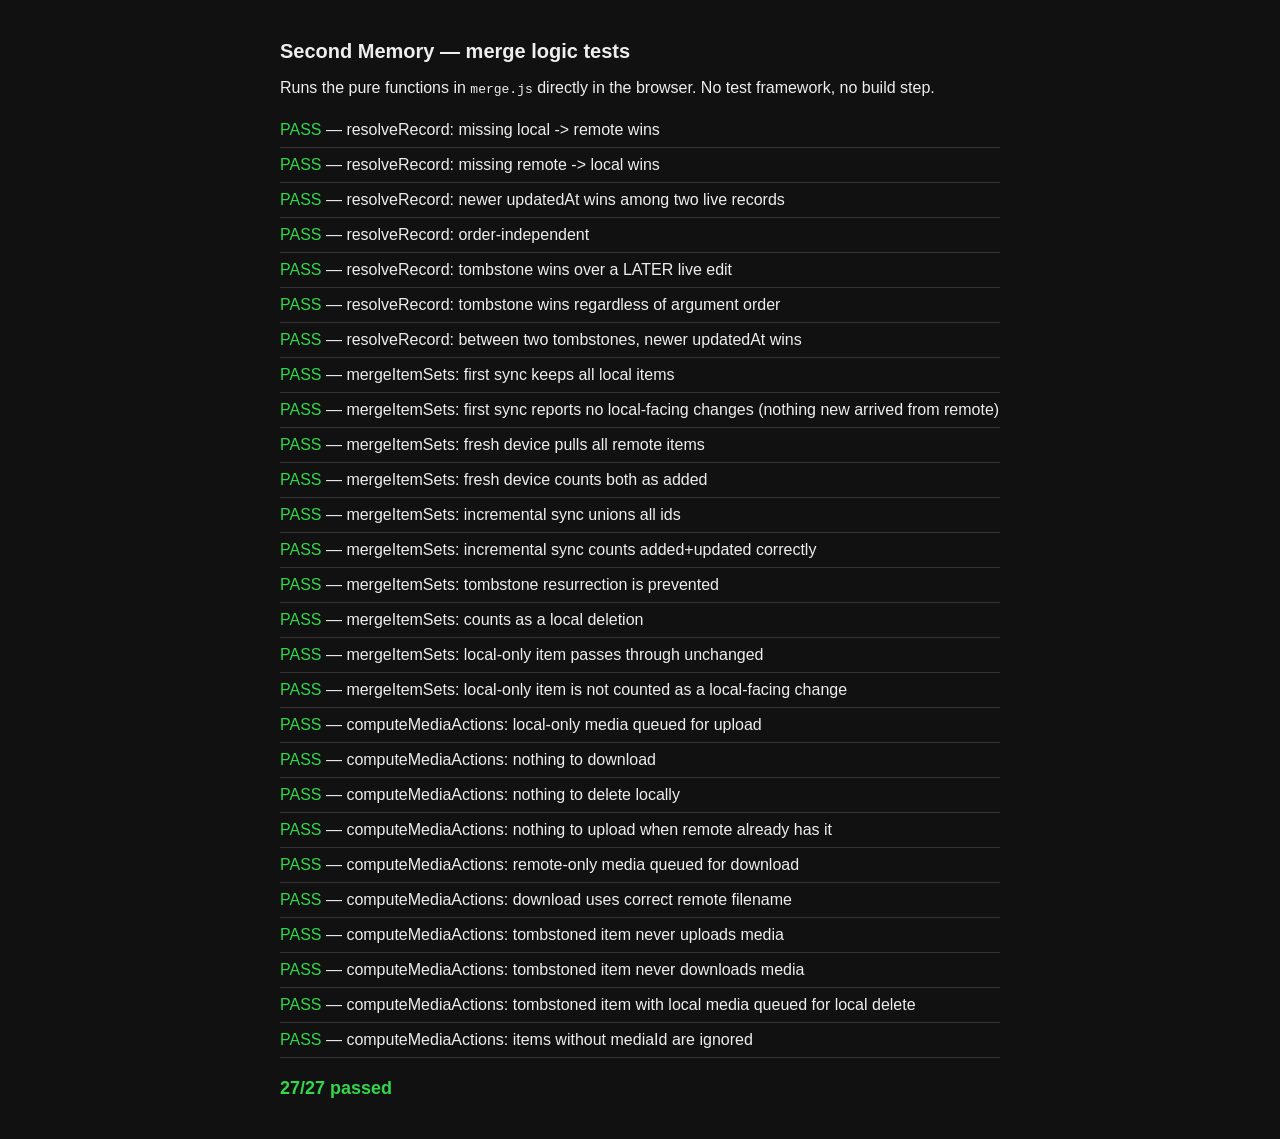
==== tests.html @ 0e754139 "Initial commit" ====
<!DOCTYPE html>
<html lang="en">
<head>
<meta charset="UTF-8">
<title>Second Memory — merge logic tests</title>
<style>
  body { font-family: -apple-system, sans-serif; max-width: 720px; margin: 40px auto; padding: 0 16px; background: #111; color: #eee; }
  h1 { font-size: 20px; }
  .pass { color: #32d74b; }
  .fail { color: #ff453a; }
  .case { padding: 8px 0; border-bottom: 1px solid #333; }
  .summary { font-size: 18px; font-weight: bold; margin-top: 20px; }
  pre { background: #1c1c1e; padding: 10px; border-radius: 6px; overflow-x: auto; font-size: 12px; }
</style>
</head>
<body>
<h1>Second Memory — merge logic tests</h1>
<p>Runs the pure functions in <code>merge.js</code> directly in the browser. No test framework, no build step.</p>
<div id="results"></div>
<div id="summary" class="summary"></div>

<script type="module">
import { resolveRecord, mergeItemSets, computeMediaActions } from "./merge.js";

const results = document.getElementById("results");
let pass = 0, fail = 0;

function assertEqual(actual, expected, label) {
  const ok = JSON.stringify(actual) === JSON.stringify(expected);
  const div = document.createElement("div");
  div.className = "case";
  if (ok) {
    pass++;
    div.innerHTML = `<span class="pass">PASS</span> — ${label}`;
  } else {
    fail++;
    div.innerHTML = `<span class="fail">FAIL</span> — ${label}<br>
      <pre>expected: ${JSON.stringify(expected, null, 2)}\nactual:   ${JSON.stringify(actual, null, 2)}</pre>`;
  }
  results.appendChild(div);
}

function item(overrides) {
  return {
    id: "a", type: "text", title: "t", comment: "", tags: [],
    url: null, text: "x", mediaId: null, filename: null, mimeType: null,
    createdAt: "2026-01-01T00:00:00.000Z", updatedAt: "2026-01-01T00:00:00.000Z", deletedAt: null,
    ...overrides,
  };
}

// --- resolveRecord ---

assertEqual(resolveRecord(undefined, item()), item(), "resolveRecord: missing local -> remote wins");
assertEqual(resolveRecord(item(), undefined), item(), "resolveRecord: missing remote -> local wins");

{
  const older = item({ updatedAt: "2026-01-01T00:00:00.000Z" });
  const newer = item({ updatedAt: "2026-02-01T00:00:00.000Z", title: "newer" });
  assertEqual(resolveRecord(older, newer), newer, "resolveRecord: newer updatedAt wins among two live records");
  assertEqual(resolveRecord(newer, older), newer, "resolveRecord: order-independent");
}

{
  // Tombstone wins even though it's OLDER than the live edit — this is
  // the deliberate product decision: deletes are terminal.
  const tombstone = item({ updatedAt: "2026-01-01T00:00:00.000Z", deletedAt: "2026-01-01T00:00:00.000Z" });
  const laterEdit = item({ updatedAt: "2026-06-01T00:00:00.000Z", title: "edited after delete" });
  assertEqual(resolveRecord(tombstone, laterEdit), tombstone, "resolveRecord: tombstone wins over a LATER live edit");
  assertEqual(resolveRecord(laterEdit, tombstone), tombstone, "resolveRecord: tombstone wins regardless of argument order");
}

{
  const t1 = item({ updatedAt: "2026-01-01T00:00:00.000Z", deletedAt: "2026-01-01T00:00:00.000Z" });
  const t2 = item({ updatedAt: "2026-02-01T00:00:00.000Z", deletedAt: "2026-02-01T00:00:00.000Z" });
  assertEqual(resolveRecord(t1, t2), t2, "resolveRecord: between two tombstones, newer updatedAt wins");
}

// --- mergeItemSets ---

{
  // First-ever sync: no remote file yet (empty remote array).
  const local = [item({ id: "a" }), item({ id: "b" })];
  const { merged, stats } = mergeItemSets(local, []);
  assertEqual(merged.length, 2, "mergeItemSets: first sync keeps all local items");
  assertEqual(stats, { added: 0, updated: 0, deleted: 0 }, "mergeItemSets: first sync reports no local-facing changes (nothing new arrived from remote)");
}

{
  // Fresh device: empty local DB, remote has everything. This is the restore path.
  const remote = [item({ id: "a" }), item({ id: "b" })];
  const { merged, stats } = mergeItemSets([], remote);
  assertEqual(merged.length, 2, "mergeItemSets: fresh device pulls all remote items");
  assertEqual(stats, { added: 2, updated: 0, deleted: 0 }, "mergeItemSets: fresh device counts both as added");
}

{
  // Ordinary incremental sync: one unchanged, one updated remotely, one new remotely.
  const local = [
    item({ id: "a", title: "same" }),
    item({ id: "b", title: "old", updatedAt: "2026-01-01T00:00:00.000Z" }),
  ];
  const remote = [
    item({ id: "a", title: "same" }),
    item({ id: "b", title: "new", updatedAt: "2026-02-01T00:00:00.000Z" }),
    item({ id: "c", title: "brand new" }),
  ];
  const { merged, stats } = mergeItemSets(local, remote);
  assertEqual(merged.length, 3, "mergeItemSets: incremental sync unions all ids");
  assertEqual(stats, { added: 1, updated: 1, deleted: 0 }, "mergeItemSets: incremental sync counts added+updated correctly");
}

{
  // Delete on device A, later edit on device B: tombstone wins, counted as deleted.
  const local = [item({ id: "a", title: "edited on B", updatedAt: "2026-06-01T00:00:00.000Z" })];
  const remote = [item({ id: "a", deletedAt: "2026-01-01T00:00:00.000Z", updatedAt: "2026-01-01T00:00:00.000Z" })];
  const { merged, stats } = mergeItemSets(local, remote);
  assertEqual(merged[0].deletedAt, "2026-01-01T00:00:00.000Z", "mergeItemSets: tombstone resurrection is prevented");
  assertEqual(stats, { added: 0, updated: 0, deleted: 1 }, "mergeItemSets: counts as a local deletion");
}

{
  // Local-only item (not yet uploaded) must survive the merge untouched.
  const local = [item({ id: "a" })];
  const { merged, stats } = mergeItemSets(local, []);
  assertEqual(merged, local, "mergeItemSets: local-only item passes through unchanged");
  assertEqual(stats, { added: 0, updated: 0, deleted: 0 }, "mergeItemSets: local-only item is not counted as a local-facing change");
}

// --- computeMediaActions ---

{
  const items = [item({ id: "a", mediaId: "m1", filename: "photo.jpg", type: "image" })];
  const { toUpload, toDownload, toDeleteLocal } = computeMediaActions(items, new Set(["m1"]), new Set());
  assertEqual(toUpload.map((i) => i.id), ["a"], "computeMediaActions: local-only media queued for upload");
  assertEqual(toDownload, [], "computeMediaActions: nothing to download");
  assertEqual(toDeleteLocal, [], "computeMediaActions: nothing to delete locally");
}

{
  const items = [item({ id: "a", mediaId: "m1", filename: "photo.jpg", type: "image" })];
  const { toUpload, toDownload } = computeMediaActions(items, new Set(), new Set(["a__photo.jpg"]));
  assertEqual(toUpload, [], "computeMediaActions: nothing to upload when remote already has it");
  assertEqual(toDownload.length, 1, "computeMediaActions: remote-only media queued for download");
  assertEqual(toDownload[0].remoteName, "a__photo.jpg", "computeMediaActions: download uses correct remote filename");
}

{
  const items = [item({ id: "a", mediaId: "m1", filename: "photo.jpg", type: "image", deletedAt: "2026-01-01T00:00:00.000Z" })];
  const { toUpload, toDownload, toDeleteLocal } = computeMediaActions(items, new Set(["m1"]), new Set(["a__photo.jpg"]));
  assertEqual(toUpload, [], "computeMediaActions: tombstoned item never uploads media");
  assertEqual(toDownload, [], "computeMediaActions: tombstoned item never downloads media");
  assertEqual(toDeleteLocal.map((i) => i.id), ["a"], "computeMediaActions: tombstoned item with local media queued for local delete");
}

{
  const items = [item({ id: "a", mediaId: null, type: "link" })];
  const { toUpload, toDownload, toDeleteLocal } = computeMediaActions(items, new Set(), new Set());
  assertEqual([toUpload, toDownload, toDeleteLocal], [[], [], []], "computeMediaActions: items without mediaId are ignored");
}

// --- summary ---

const summary = document.getElementById("summary");
summary.innerHTML = fail === 0
  ? `<span class="pass">${pass}/${pass + fail} passed</span>`
  : `<span class="fail">${fail}/${pass + fail} FAILED</span> (${pass} passed)`;
</script>
</body>
</html>
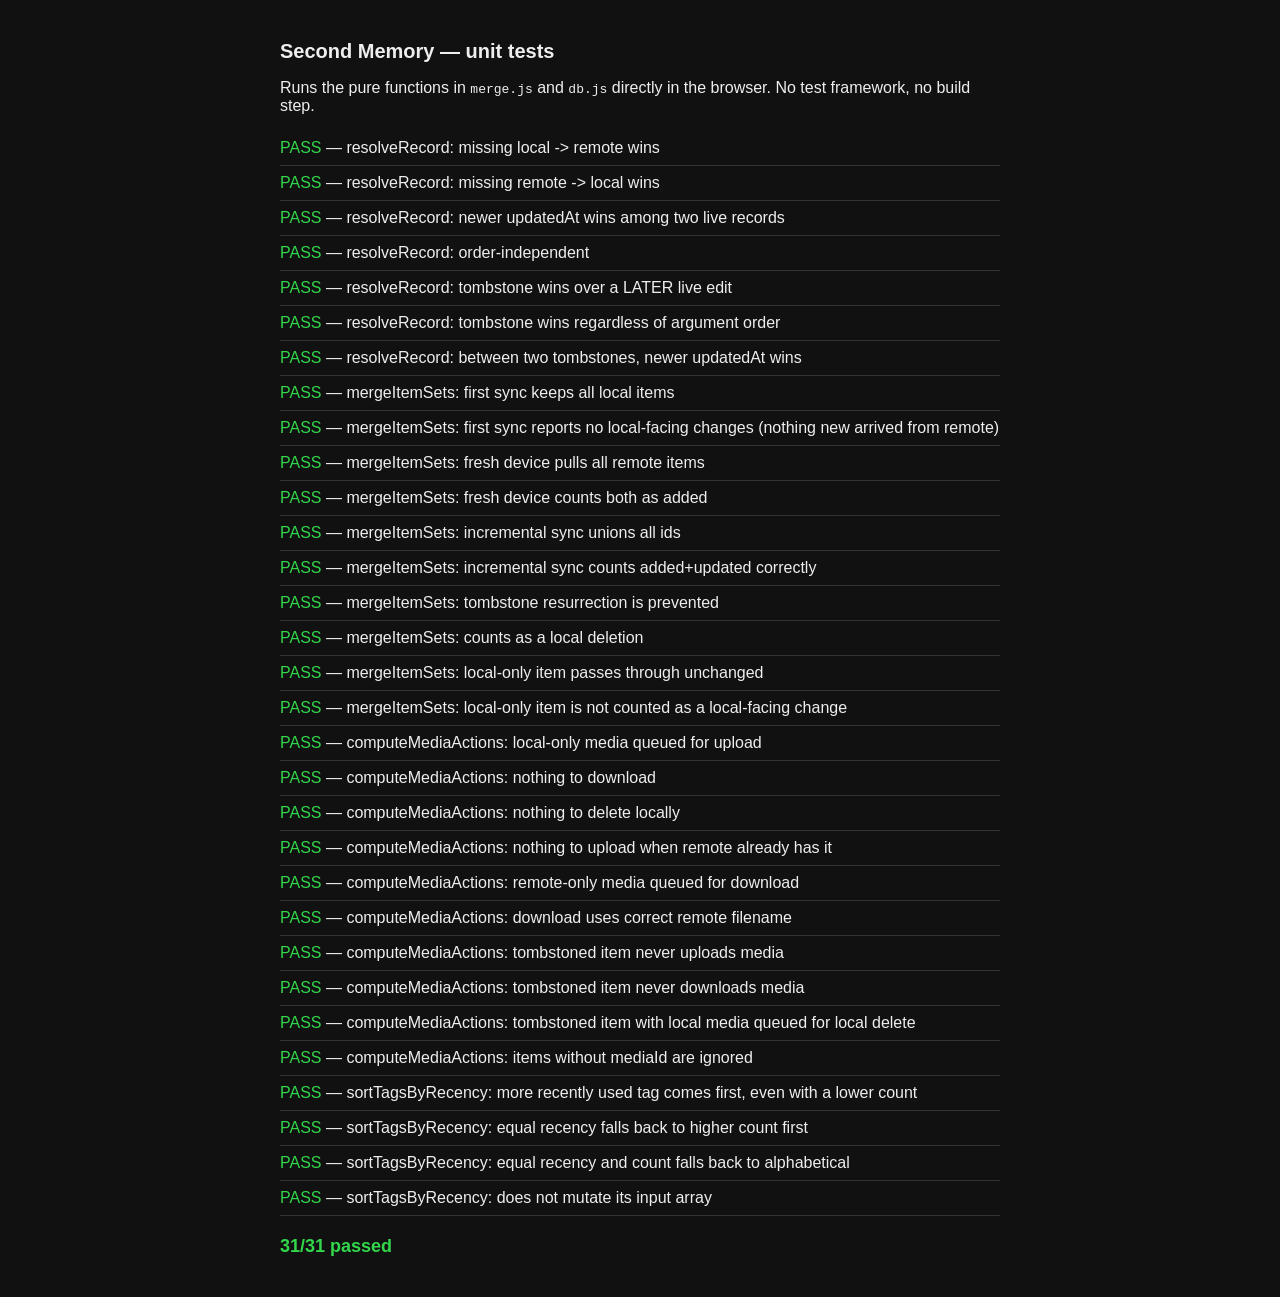
==== commit c0de4604: "Build 1: undo-on-delete, recency-sorted tags, auto-grow comment, print - ui.js: extend toast() with " ====
--- a/tests.html
+++ b/tests.html
@@ -14,13 +14,14 @@
 </style>
 </head>
 <body>
-<h1>Second Memory — merge logic tests</h1>
-<p>Runs the pure functions in <code>merge.js</code> directly in the browser. No test framework, no build step.</p>
+<h1>Second Memory — unit tests</h1>
+<p>Runs the pure functions in <code>merge.js</code> and <code>db.js</code> directly in the browser. No test framework, no build step.</p>
 <div id="results"></div>
 <div id="summary" class="summary"></div>
 
 <script type="module">
 import { resolveRecord, mergeItemSets, computeMediaActions } from "./merge.js";
+import { db } from "./db.js";
 
 const results = document.getElementById("results");
 let pass = 0, fail = 0;
@@ -159,6 +160,45 @@
   assertEqual([toUpload, toDownload, toDeleteLocal], [[], [], []], "computeMediaActions: items without mediaId are ignored");
 }
 
+// --- db.sortTagsByRecency (tag suggestion ordering) ---
+
+{
+  const stats = [
+    { tag: "old", count: 5, lastUsed: "2026-01-01T00:00:00.000Z" },
+    { tag: "new", count: 1, lastUsed: "2026-06-01T00:00:00.000Z" },
+  ];
+  const sorted = db.sortTagsByRecency(stats).map((s) => s.tag);
+  assertEqual(sorted, ["new", "old"], "sortTagsByRecency: more recently used tag comes first, even with a lower count");
+}
+
+{
+  const stats = [
+    { tag: "rare", count: 1, lastUsed: "2026-03-01T00:00:00.000Z" },
+    { tag: "frequent", count: 9, lastUsed: "2026-03-01T00:00:00.000Z" },
+  ];
+  const sorted = db.sortTagsByRecency(stats).map((s) => s.tag);
+  assertEqual(sorted, ["frequent", "rare"], "sortTagsByRecency: equal recency falls back to higher count first");
+}
+
+{
+  const stats = [
+    { tag: "zebra", count: 2, lastUsed: "2026-03-01T00:00:00.000Z" },
+    { tag: "apple", count: 2, lastUsed: "2026-03-01T00:00:00.000Z" },
+  ];
+  const sorted = db.sortTagsByRecency(stats).map((s) => s.tag);
+  assertEqual(sorted, ["apple", "zebra"], "sortTagsByRecency: equal recency and count falls back to alphabetical");
+}
+
+{
+  const original = [
+    { tag: "b", count: 1, lastUsed: "2026-01-01T00:00:00.000Z" },
+    { tag: "a", count: 1, lastUsed: "2026-02-01T00:00:00.000Z" },
+  ];
+  const originalCopy = JSON.parse(JSON.stringify(original));
+  db.sortTagsByRecency(original);
+  assertEqual(original, originalCopy, "sortTagsByRecency: does not mutate its input array");
+}
+
 // --- summary ---
 
 const summary = document.getElementById("summary");
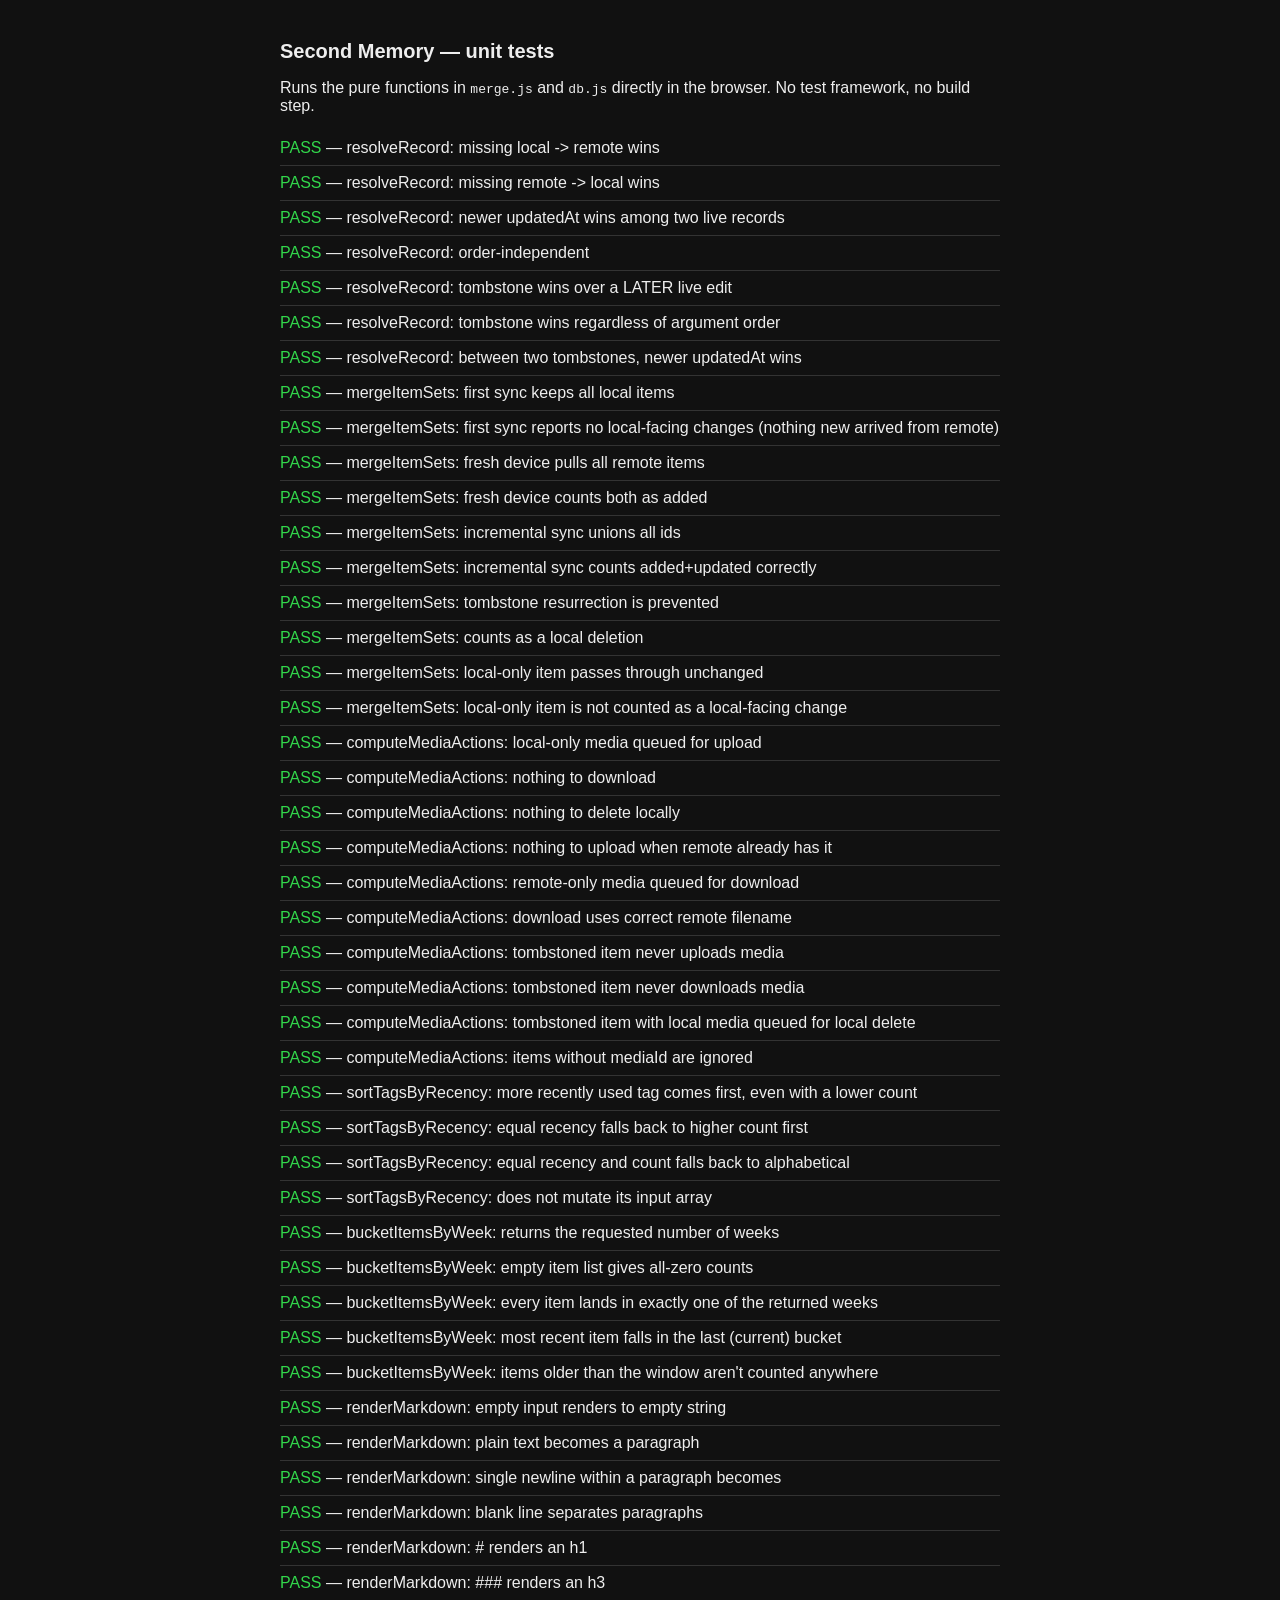
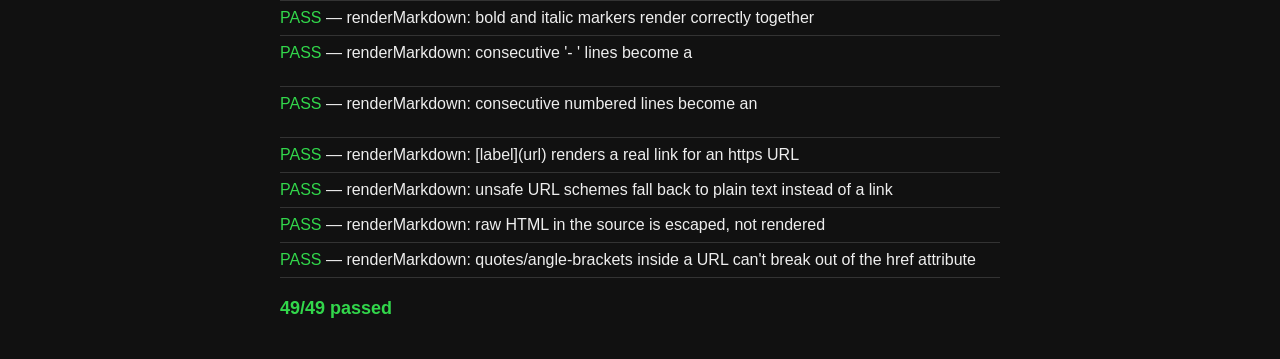
==== commit c0920d0c: "Build 3: Markdown rendering in Detail, reporting/statistics view - markdown.js: small hand-written M" ====
--- a/tests.html
+++ b/tests.html
@@ -22,6 +22,7 @@
 <script type="module">
 import { resolveRecord, mergeItemSets, computeMediaActions } from "./merge.js";
 import { db } from "./db.js";
+import { renderMarkdown } from "./markdown.js";
 
 const results = document.getElementById("results");
 let pass = 0, fail = 0;
@@ -199,6 +200,89 @@
   assertEqual(original, originalCopy, "sortTagsByRecency: does not mutate its input array");
 }
 
+// --- db.bucketItemsByWeek (reporting chart) ---
+
+{
+  const now = new Date("2026-07-15T12:00:00.000Z"); // a Wednesday
+  const buckets = db.bucketItemsByWeek([], 4, now);
+  assertEqual(buckets.length, 4, "bucketItemsByWeek: returns the requested number of weeks");
+  assertEqual(buckets.every((b) => b.count === 0), true, "bucketItemsByWeek: empty item list gives all-zero counts");
+}
+
+{
+  const now = new Date("2026-07-15T12:00:00.000Z");
+  const items = [
+    { createdAt: "2026-07-14T09:00:00.000Z" }, // this week (Mon before Wed "now")
+    { createdAt: "2026-07-01T09:00:00.000Z" }, // ~2 weeks ago
+    { createdAt: "2026-07-01T18:00:00.000Z" }, // same week as above
+  ];
+  const buckets = db.bucketItemsByWeek(items, 4, now);
+  const total = buckets.reduce((sum, b) => sum + b.count, 0);
+  assertEqual(total, 3, "bucketItemsByWeek: every item lands in exactly one of the returned weeks");
+  assertEqual(buckets[buckets.length - 1].count, 1, "bucketItemsByWeek: most recent item falls in the last (current) bucket");
+}
+
+{
+  const now = new Date("2026-07-15T12:00:00.000Z");
+  const items = [{ createdAt: "2020-01-01T00:00:00.000Z" }]; // long before the 4-week window
+  const buckets = db.bucketItemsByWeek(items, 4, now);
+  const total = buckets.reduce((sum, b) => sum + b.count, 0);
+  assertEqual(total, 0, "bucketItemsByWeek: items older than the window aren't counted anywhere");
+}
+
+// --- markdown.renderMarkdown (Detail view rendering for text items) ---
+
+{
+  assertEqual(renderMarkdown(""), "", "renderMarkdown: empty input renders to empty string");
+}
+
+{
+  assertEqual(renderMarkdown("hello world"), "<p>hello world</p>", "renderMarkdown: plain text becomes a paragraph");
+}
+
+{
+  assertEqual(renderMarkdown("line one\nline two"), "<p>line one<br>line two</p>", "renderMarkdown: single newline within a paragraph becomes <br>");
+}
+
+{
+  assertEqual(renderMarkdown("first\n\nsecond"), "<p>first</p><p>second</p>", "renderMarkdown: blank line separates paragraphs");
+}
+
+{
+  assertEqual(renderMarkdown("# Title"), "<h1>Title</h1>", "renderMarkdown: # renders an h1");
+  assertEqual(renderMarkdown("### Sub"), "<h3>Sub</h3>", "renderMarkdown: ### renders an h3");
+}
+
+{
+  assertEqual(renderMarkdown("**bold** and *italic*"), "<p><strong>bold</strong> and <em>italic</em></p>", "renderMarkdown: bold and italic markers render correctly together");
+}
+
+{
+  assertEqual(renderMarkdown("- one\n- two"), "<ul><li>one</li><li>two</li></ul>", "renderMarkdown: consecutive '- ' lines become a <ul>");
+  assertEqual(renderMarkdown("1. one\n2. two"), "<ol><li>one</li><li>two</li></ol>", "renderMarkdown: consecutive numbered lines become an <ol>");
+}
+
+{
+  assertEqual(renderMarkdown("[Anthropic](https://anthropic.com)"), '<p><a href="https://anthropic.com" target="_blank" rel="noopener">Anthropic</a></p>', "renderMarkdown: [label](url) renders a real link for an https URL");
+}
+
+{
+  // Note: a URL with its own unbalanced parens (e.g. containing a "(")
+  // isn't something this deliberately minimal parser handles — its
+  // [^)]+ capture stops at the first ")", same as most small Markdown
+  // implementations. Kept out of the URL here on purpose; this test is
+  // only about the scheme-safety fallback, not paren-balancing.
+  assertEqual(renderMarkdown("[click me](javascript:alert)"), "<p>click me</p>", "renderMarkdown: unsafe URL schemes fall back to plain text instead of a link");
+}
+
+{
+  assertEqual(renderMarkdown("<scr" + "ipt>hi<\/scr" + "ipt>"), "<p>&lt;script&gt;hi&lt;/script&gt;</p>", "renderMarkdown: raw HTML in the source is escaped, not rendered");
+}
+
+{
+  assertEqual(renderMarkdown('[x](http://a.com"><img src=1 onerror=y>)'), '<p><a href="http://a.com&quot;&gt;&lt;img src=1 onerror=y&gt;" target="_blank" rel="noopener">x</a></p>', "renderMarkdown: quotes/angle-brackets inside a URL can't break out of the href attribute");
+}
+
 // --- summary ---
 
 const summary = document.getElementById("summary");
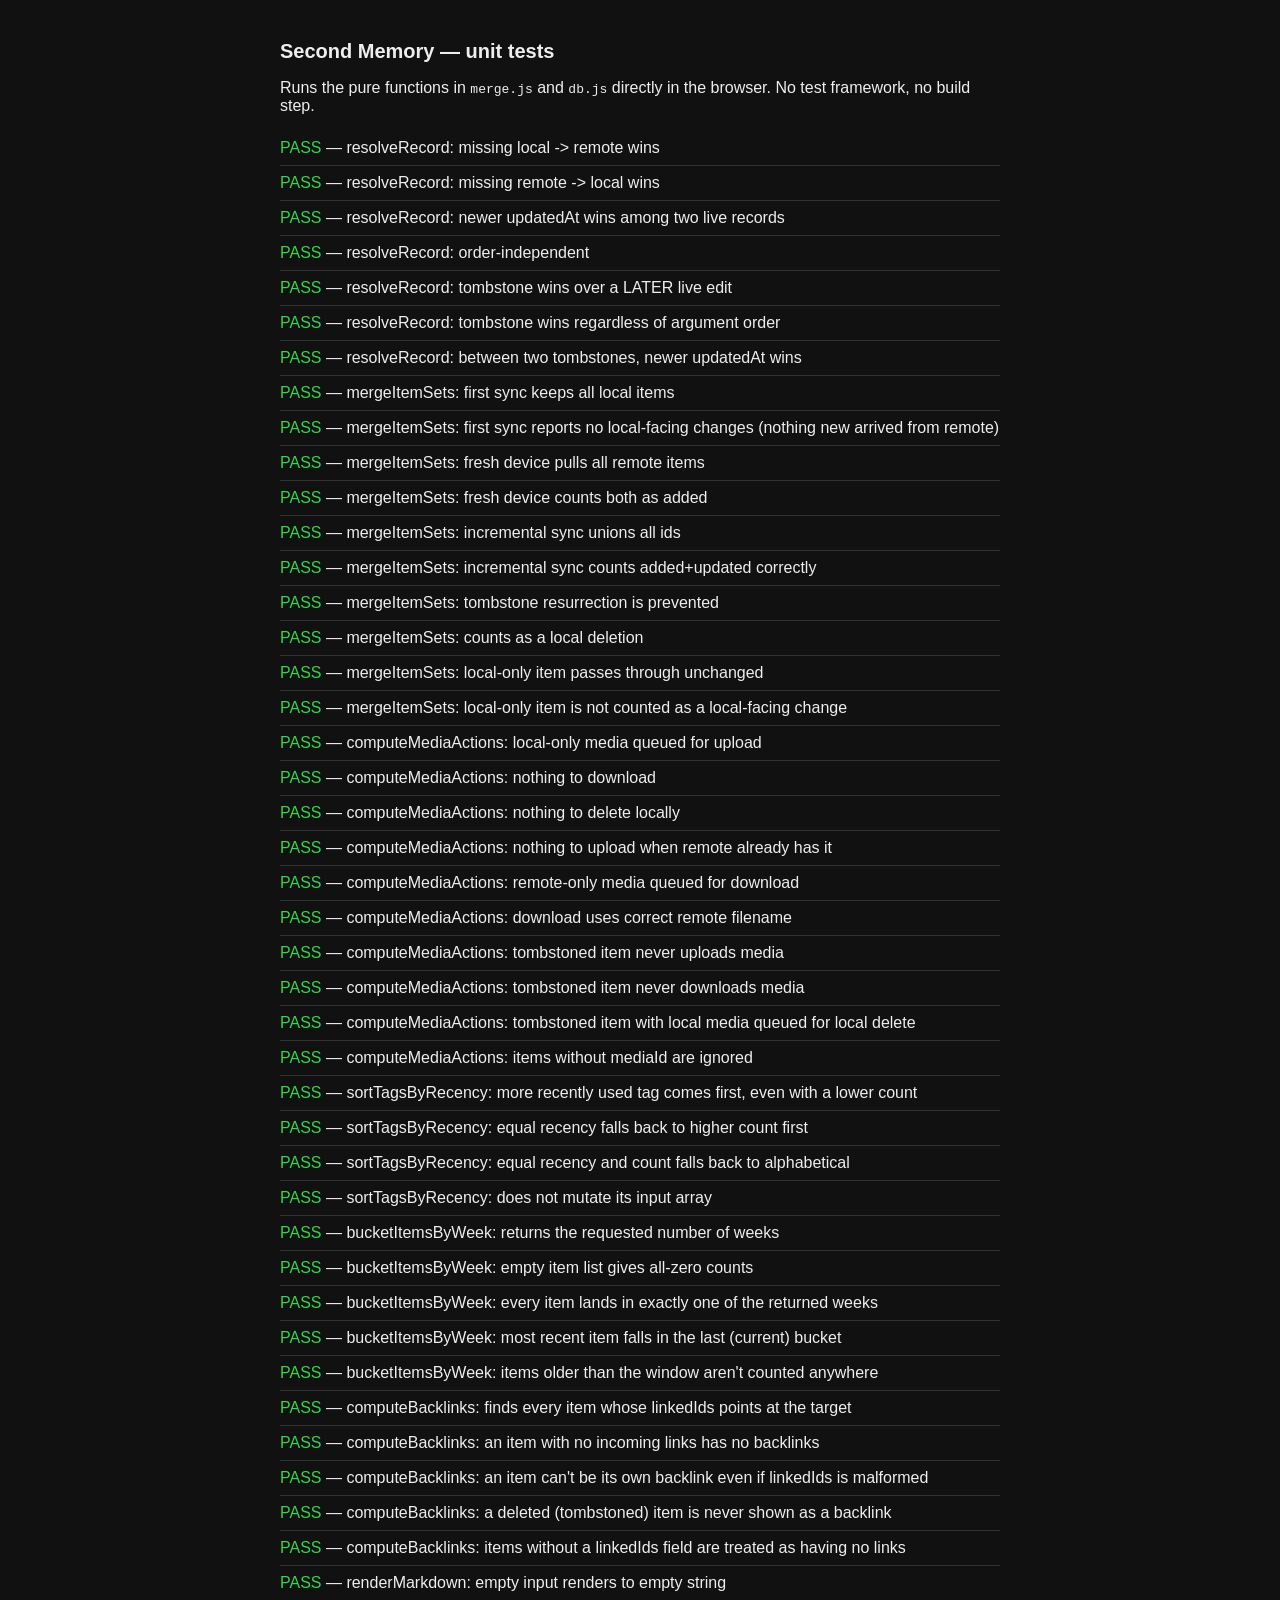
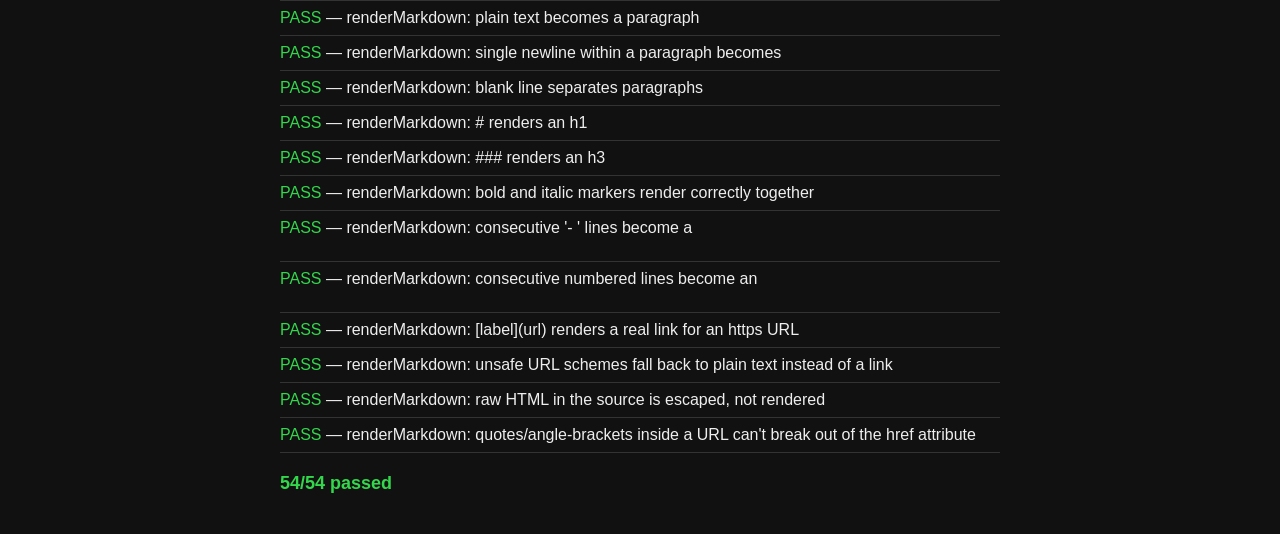
==== commit 928c5a33: "Add entry-to-entry linking Items can now link to each other from the Detail view: a "Gekoppelde item" ====
--- a/tests.html
+++ b/tests.html
@@ -230,6 +230,38 @@
   assertEqual(total, 0, "bucketItemsByWeek: items older than the window aren't counted anywhere");
 }
 
+// --- db.computeBacklinks (Detail view "Linked from" section) ---
+
+{
+  const items = [
+    item({ id: "a", linkedIds: ["b"] }),
+    item({ id: "b", linkedIds: [] }),
+    item({ id: "c", linkedIds: ["b"] }),
+  ];
+  const backlinks = db.computeBacklinks(items, "b").map((i) => i.id);
+  assertEqual(backlinks, ["a", "c"], "computeBacklinks: finds every item whose linkedIds points at the target");
+}
+
+{
+  const items = [item({ id: "a", linkedIds: [] })];
+  assertEqual(db.computeBacklinks(items, "a"), [], "computeBacklinks: an item with no incoming links has no backlinks");
+}
+
+{
+  const items = [item({ id: "a", linkedIds: ["a"] })];
+  assertEqual(db.computeBacklinks(items, "a"), [], "computeBacklinks: an item can't be its own backlink even if linkedIds is malformed");
+}
+
+{
+  const items = [item({ id: "a", linkedIds: ["b"], deletedAt: "2026-01-02T00:00:00.000Z" })];
+  assertEqual(db.computeBacklinks(items, "b"), [], "computeBacklinks: a deleted (tombstoned) item is never shown as a backlink");
+}
+
+{
+  const items = [item({ id: "a" })]; // no linkedIds field at all — pre-linking-feature record
+  assertEqual(db.computeBacklinks(items, "b"), [], "computeBacklinks: items without a linkedIds field are treated as having no links");
+}
+
 // --- markdown.renderMarkdown (Detail view rendering for text items) ---
 
 {
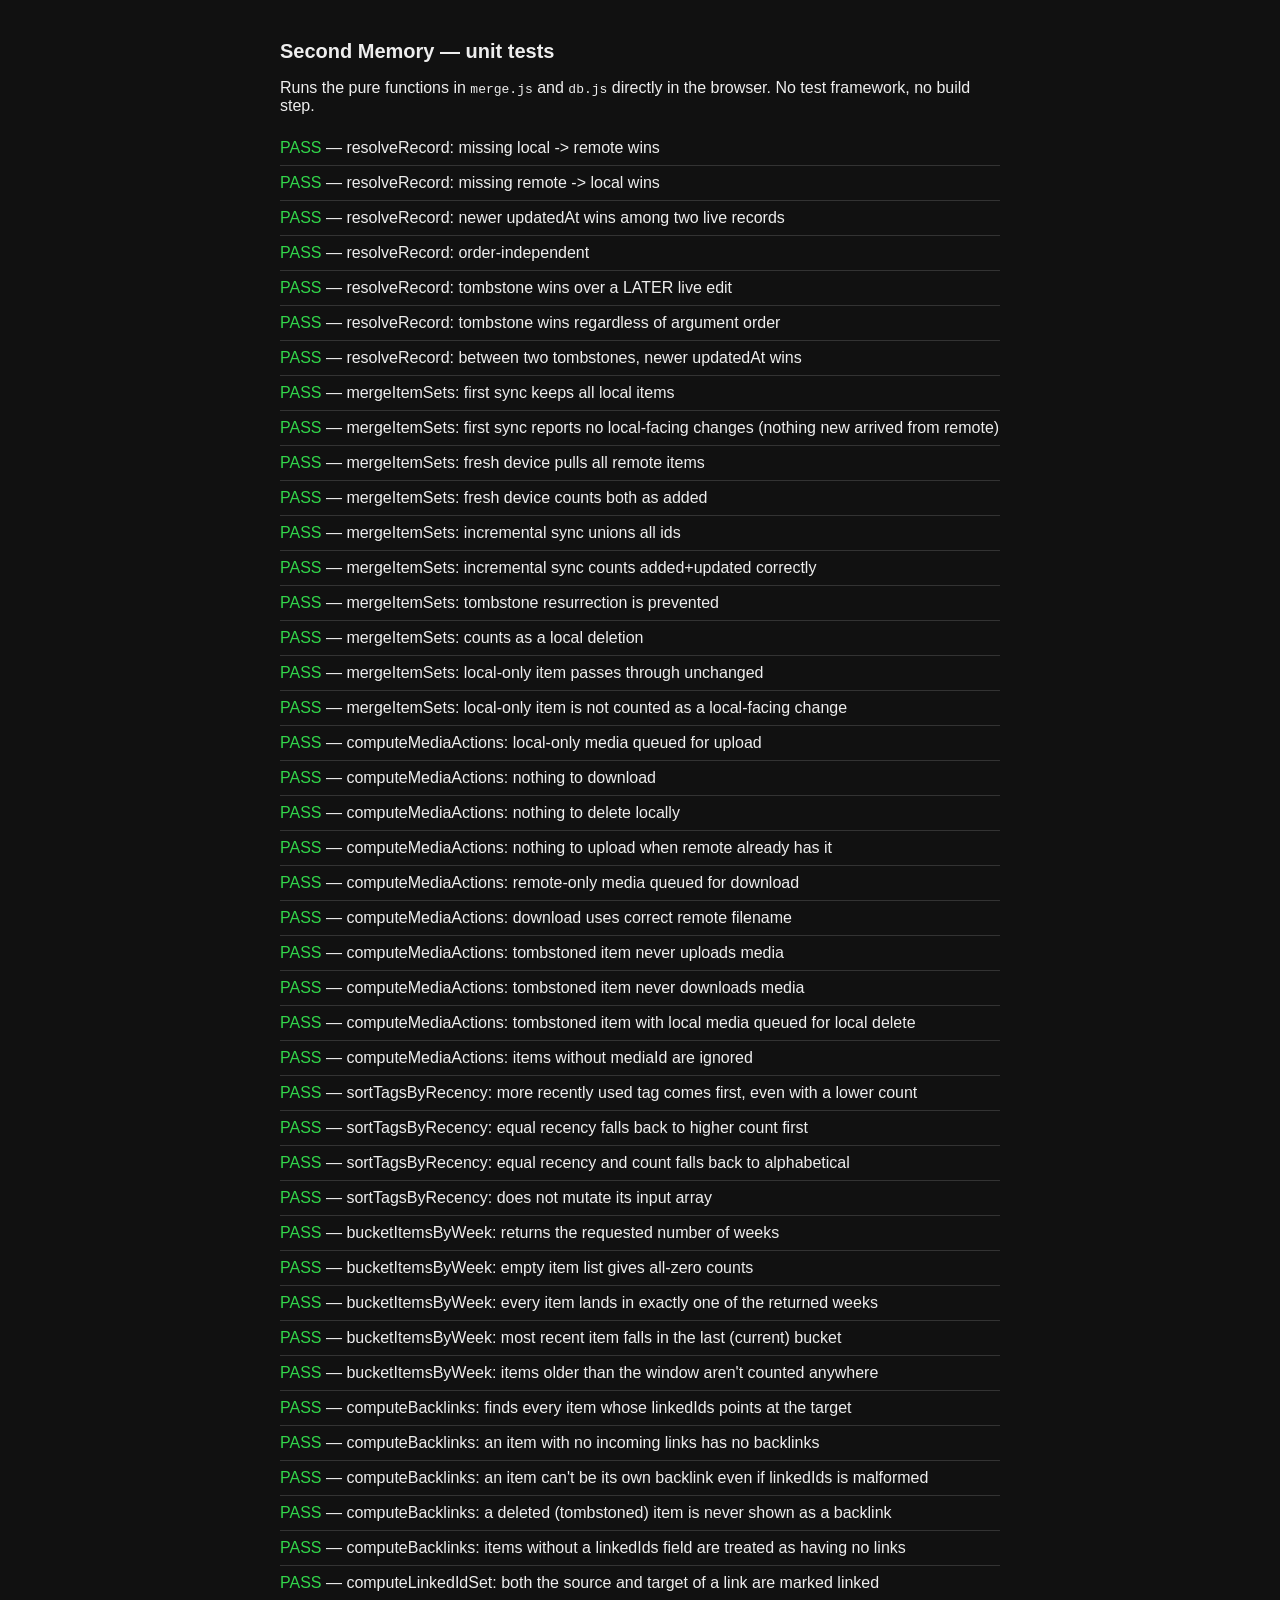
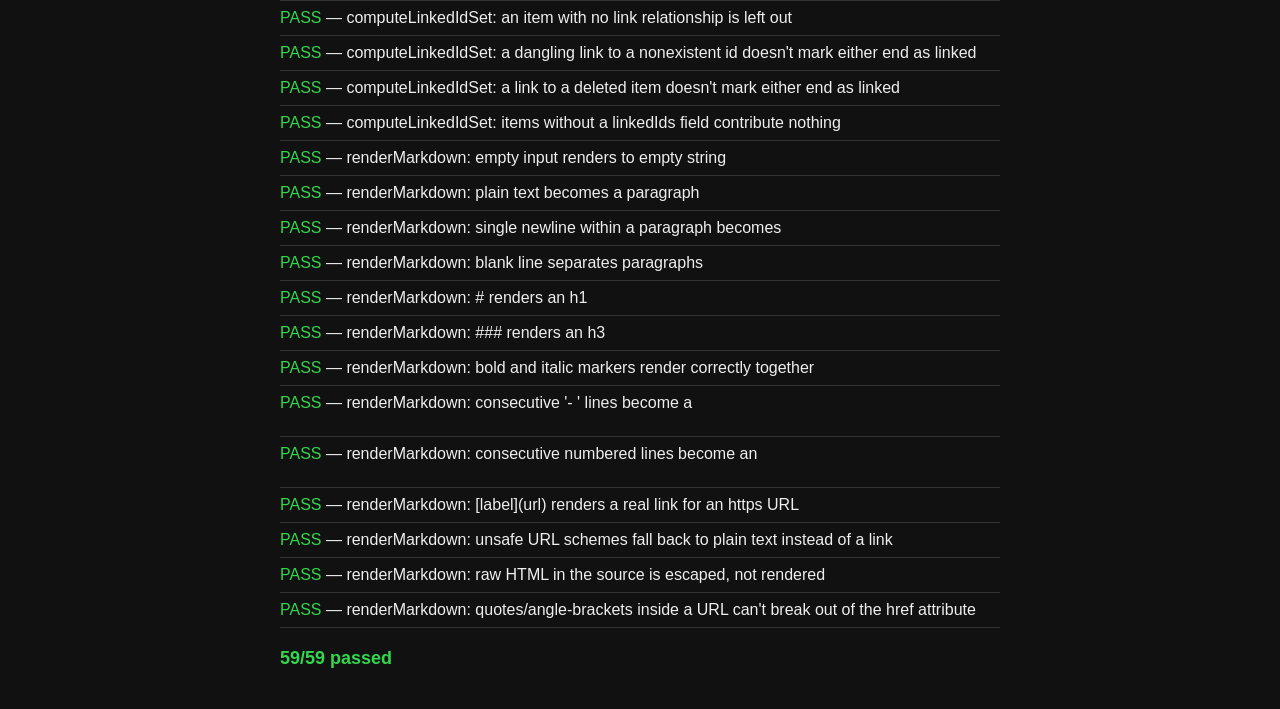
==== commit e489b22c: "Show a link badge on list cards for items with a linked entry A small chain-link icon appears next t" ====
--- a/tests.html
+++ b/tests.html
@@ -262,6 +262,36 @@
   assertEqual(db.computeBacklinks(items, "b"), [], "computeBacklinks: items without a linkedIds field are treated as having no links");
 }
 
+// --- db.computeLinkedIdSet (list view link badge) ---
+
+{
+  const items = [
+    item({ id: "a", linkedIds: ["b"] }),
+    item({ id: "b", linkedIds: [] }),
+    item({ id: "c", linkedIds: [] }),
+  ];
+  const linked = db.computeLinkedIdSet(items);
+  assertEqual([...linked].sort(), ["a", "b"], "computeLinkedIdSet: both the source and target of a link are marked linked");
+  assertEqual(linked.has("c"), false, "computeLinkedIdSet: an item with no link relationship is left out");
+}
+
+{
+  const items = [item({ id: "a", linkedIds: ["missing"] })];
+  const linked = db.computeLinkedIdSet(items);
+  assertEqual(linked.size, 0, "computeLinkedIdSet: a dangling link to a nonexistent id doesn't mark either end as linked");
+}
+
+{
+  const items = [item({ id: "a", linkedIds: ["b"] }), item({ id: "b", linkedIds: [], deletedAt: "2026-01-02T00:00:00.000Z" })];
+  const linked = db.computeLinkedIdSet(items);
+  assertEqual(linked.size, 0, "computeLinkedIdSet: a link to a deleted item doesn't mark either end as linked");
+}
+
+{
+  const items = [item({ id: "a" })]; // no linkedIds field at all
+  assertEqual(db.computeLinkedIdSet(items).size, 0, "computeLinkedIdSet: items without a linkedIds field contribute nothing");
+}
+
 // --- markdown.renderMarkdown (Detail view rendering for text items) ---
 
 {
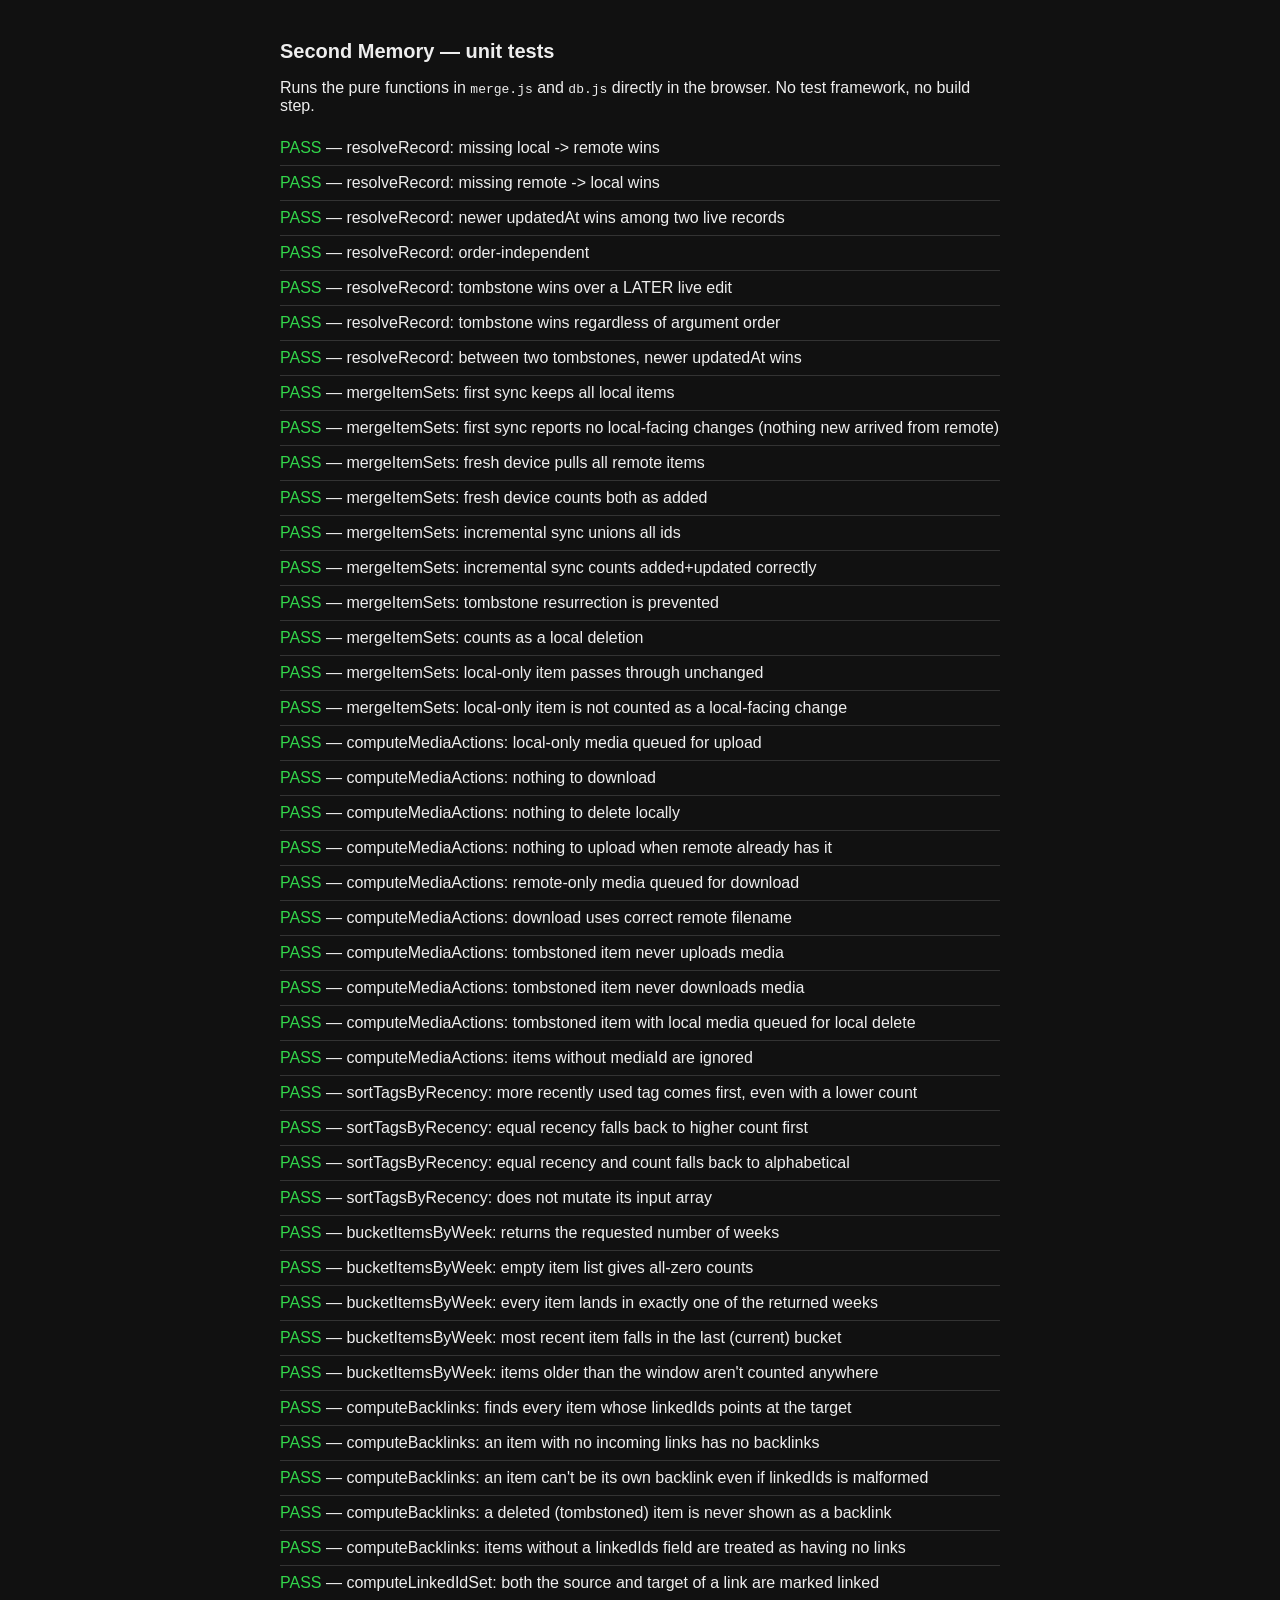
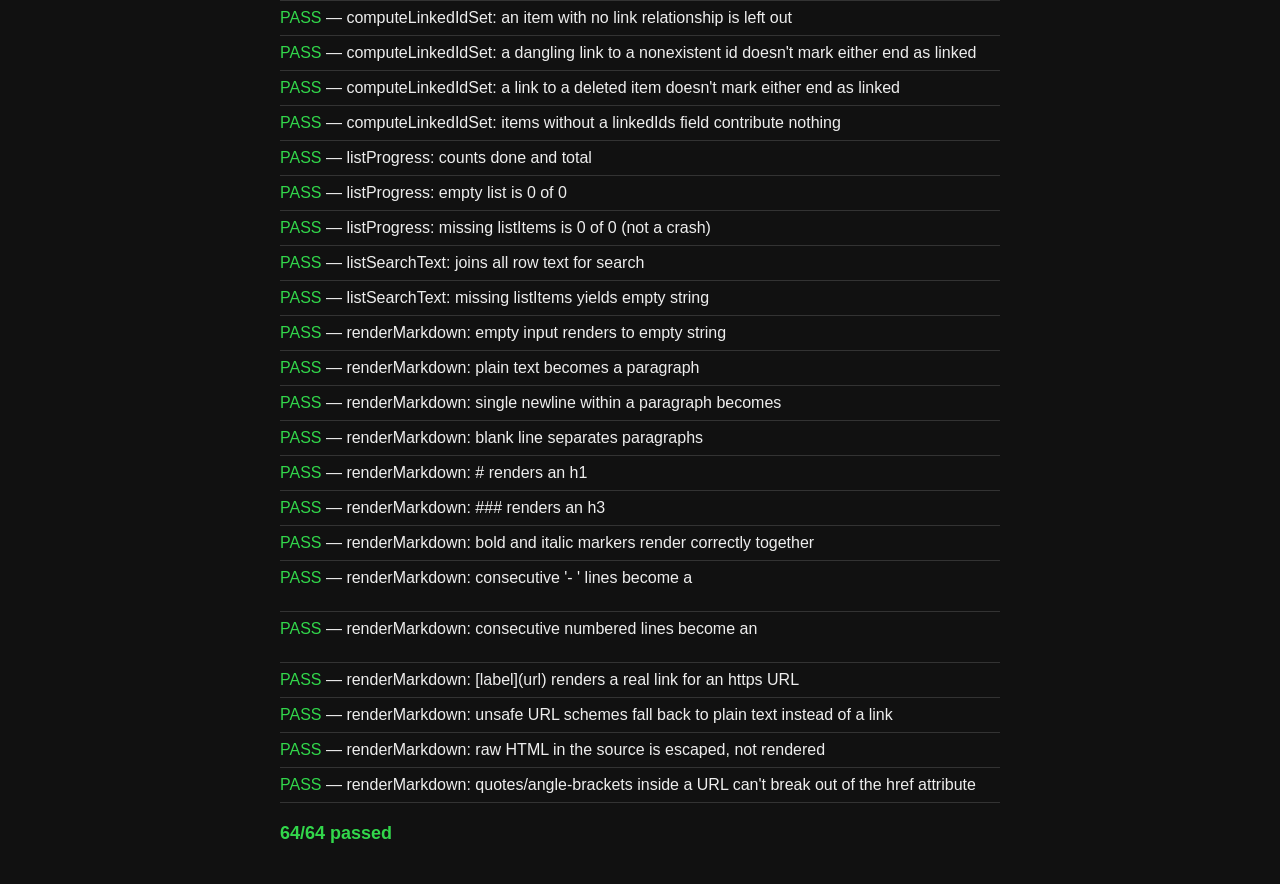
==== commit 06a9522f: "Add a checklist / to-do item type (Phase 1) New "list" item type for shopping lists and to-dos. Stor" ====
--- a/tests.html
+++ b/tests.html
@@ -292,6 +292,24 @@
   assertEqual(db.computeLinkedIdSet(items).size, 0, "computeLinkedIdSet: items without a linkedIds field contribute nothing");
 }
 
+// --- db.listProgress / listSearchText (the "list" item type) ---
+
+{
+  const rows = [{ text: "milk", done: true }, { text: "eggs", done: false }, { text: "bread", done: true }];
+  assertEqual(db.listProgress(rows), { done: 2, total: 3 }, "listProgress: counts done and total");
+}
+
+{
+  assertEqual(db.listProgress([]), { done: 0, total: 0 }, "listProgress: empty list is 0 of 0");
+  assertEqual(db.listProgress(undefined), { done: 0, total: 0 }, "listProgress: missing listItems is 0 of 0 (not a crash)");
+}
+
+{
+  const rows = [{ text: "buy milk" }, { text: "call plumber", done: true }];
+  assertEqual(db.listSearchText(rows), "buy milk call plumber", "listSearchText: joins all row text for search");
+  assertEqual(db.listSearchText(undefined), "", "listSearchText: missing listItems yields empty string");
+}
+
 // --- markdown.renderMarkdown (Detail view rendering for text items) ---
 
 {
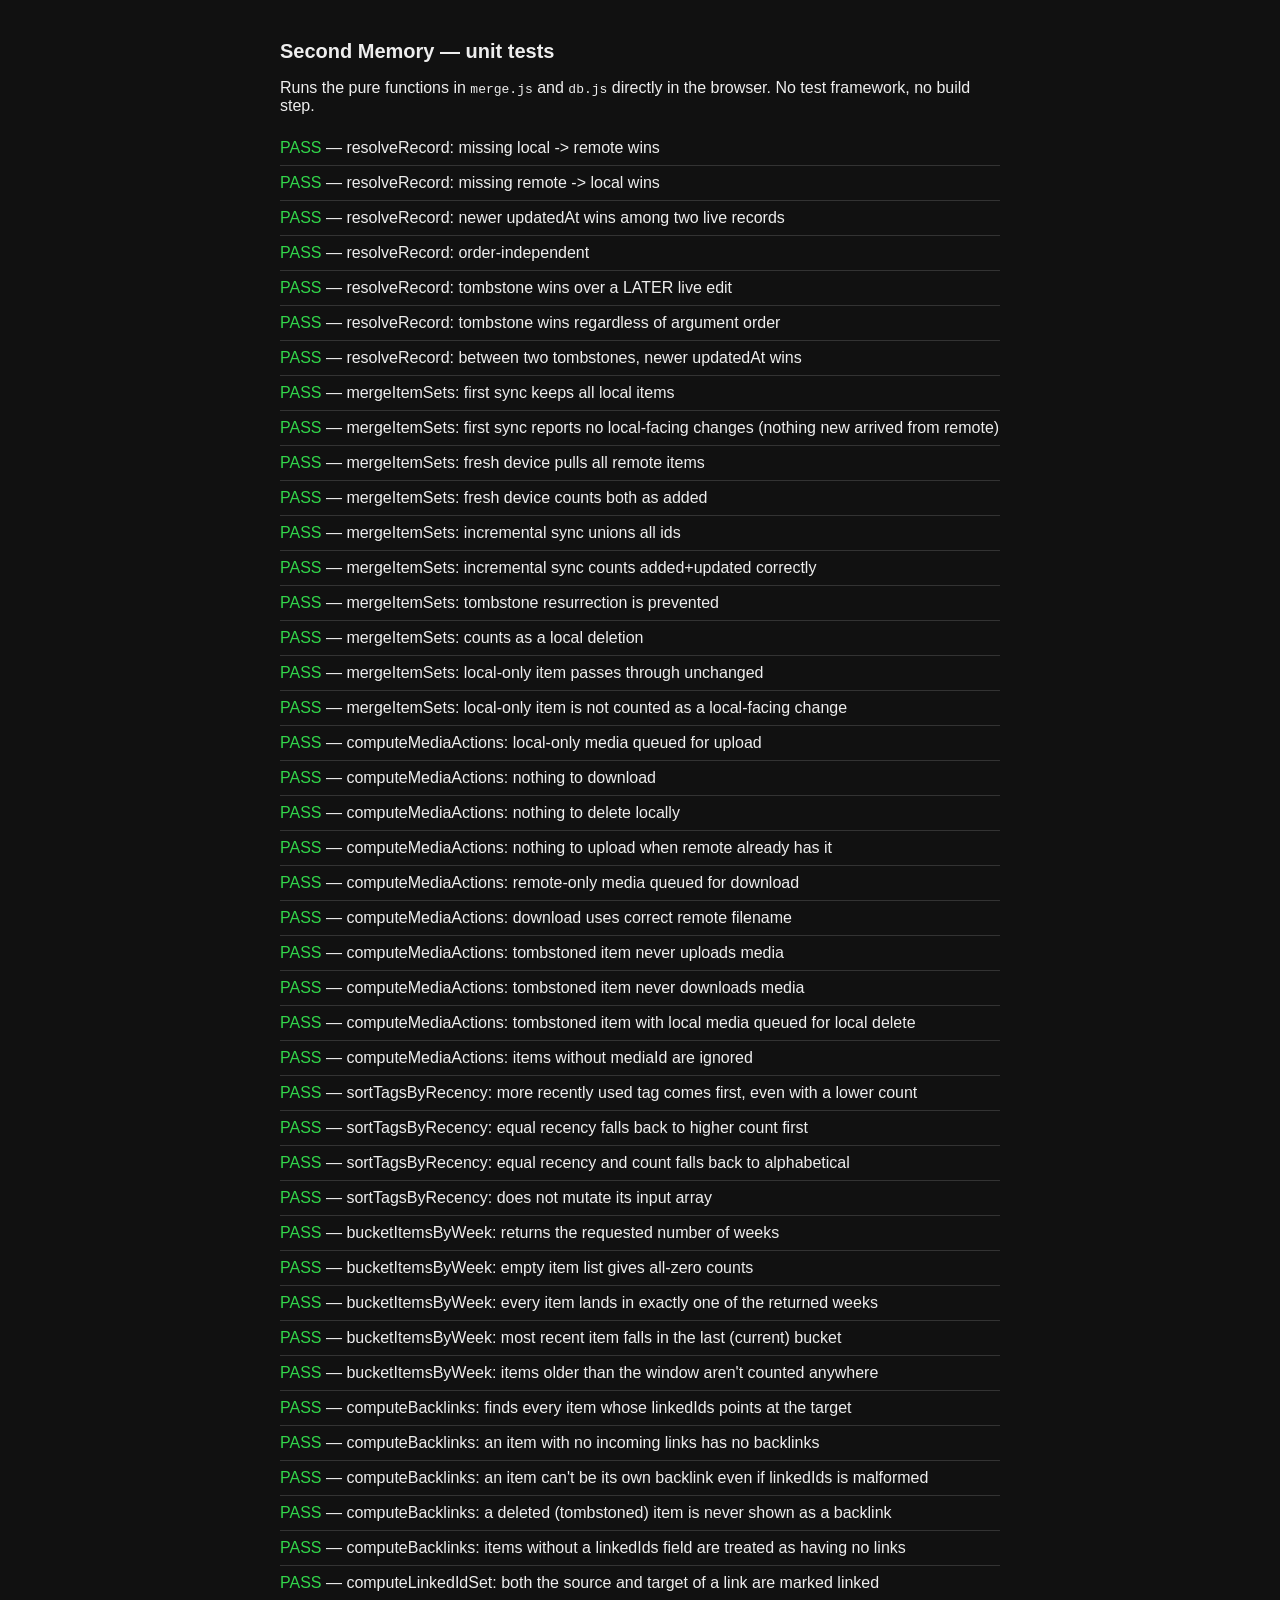
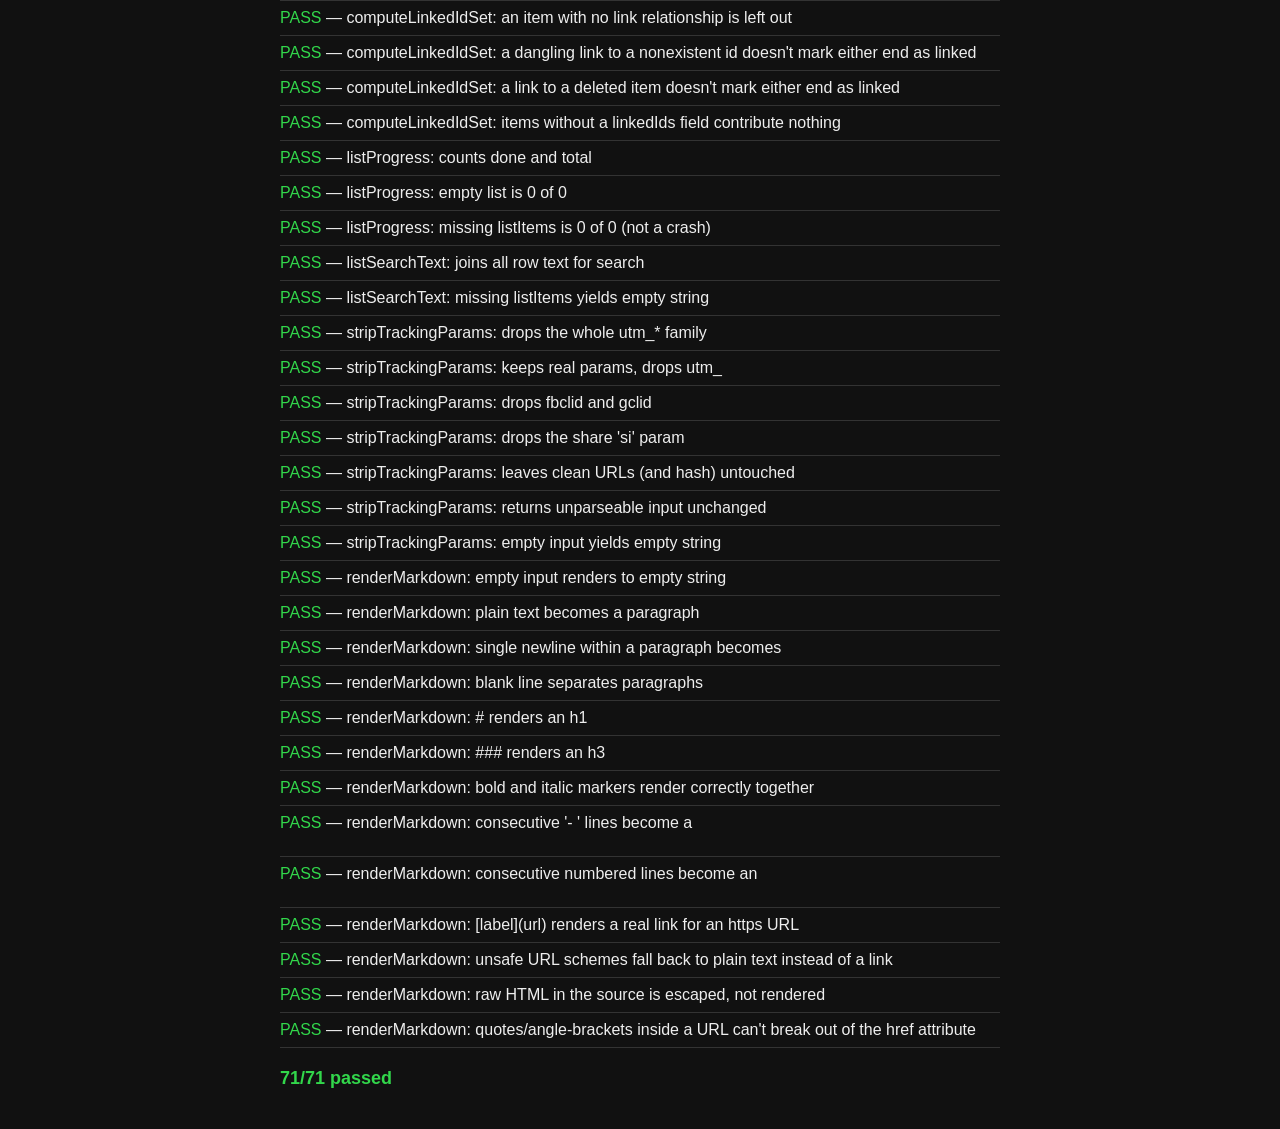
==== commit 073bd0a2: "Tier 1: URL cleanup, checklist reset, trash view, app badge, bookmarklet (build 22) - Strip click-tr" ====
--- a/tests.html
+++ b/tests.html
@@ -310,6 +310,25 @@
   assertEqual(db.listSearchText(undefined), "", "listSearchText: missing listItems yields empty string");
 }
 
+// --- db.stripTrackingParams (URL cleanup on capture) ---
+
+{
+  assertEqual(db.stripTrackingParams("https://example.com/page?utm_source=x&utm_medium=y"),
+    "https://example.com/page", "stripTrackingParams: drops the whole utm_* family");
+  assertEqual(db.stripTrackingParams("https://example.com/p?id=42&utm_campaign=z"),
+    "https://example.com/p?id=42", "stripTrackingParams: keeps real params, drops utm_");
+  assertEqual(db.stripTrackingParams("https://example.com/p?fbclid=abc&gclid=def"),
+    "https://example.com/p", "stripTrackingParams: drops fbclid and gclid");
+  assertEqual(db.stripTrackingParams("https://youtu.be/xyz?si=trackme"),
+    "https://youtu.be/xyz", "stripTrackingParams: drops the share 'si' param");
+  assertEqual(db.stripTrackingParams("https://example.com/p?a=1#section"),
+    "https://example.com/p?a=1#section", "stripTrackingParams: leaves clean URLs (and hash) untouched");
+  assertEqual(db.stripTrackingParams("not a url"),
+    "not a url", "stripTrackingParams: returns unparseable input unchanged");
+  assertEqual(db.stripTrackingParams(""),
+    "", "stripTrackingParams: empty input yields empty string");
+}
+
 // --- markdown.renderMarkdown (Detail view rendering for text items) ---
 
 {
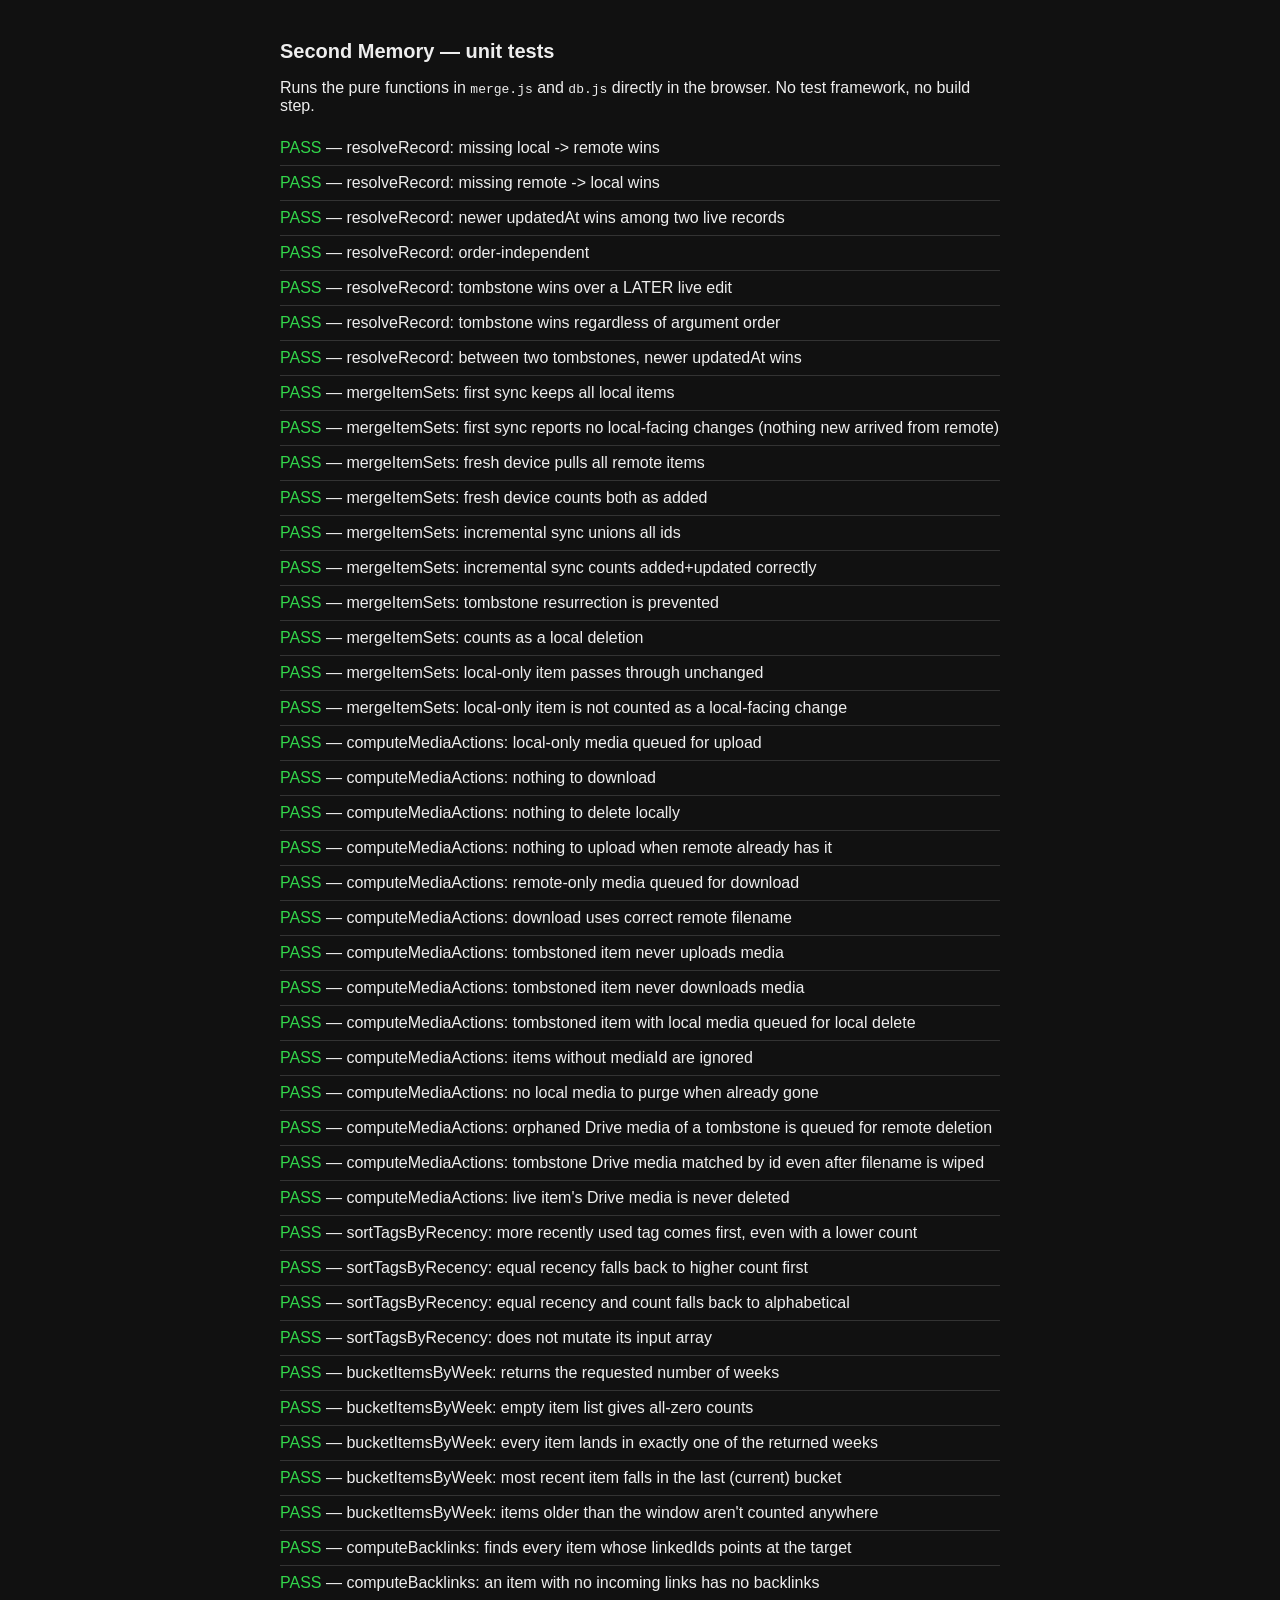
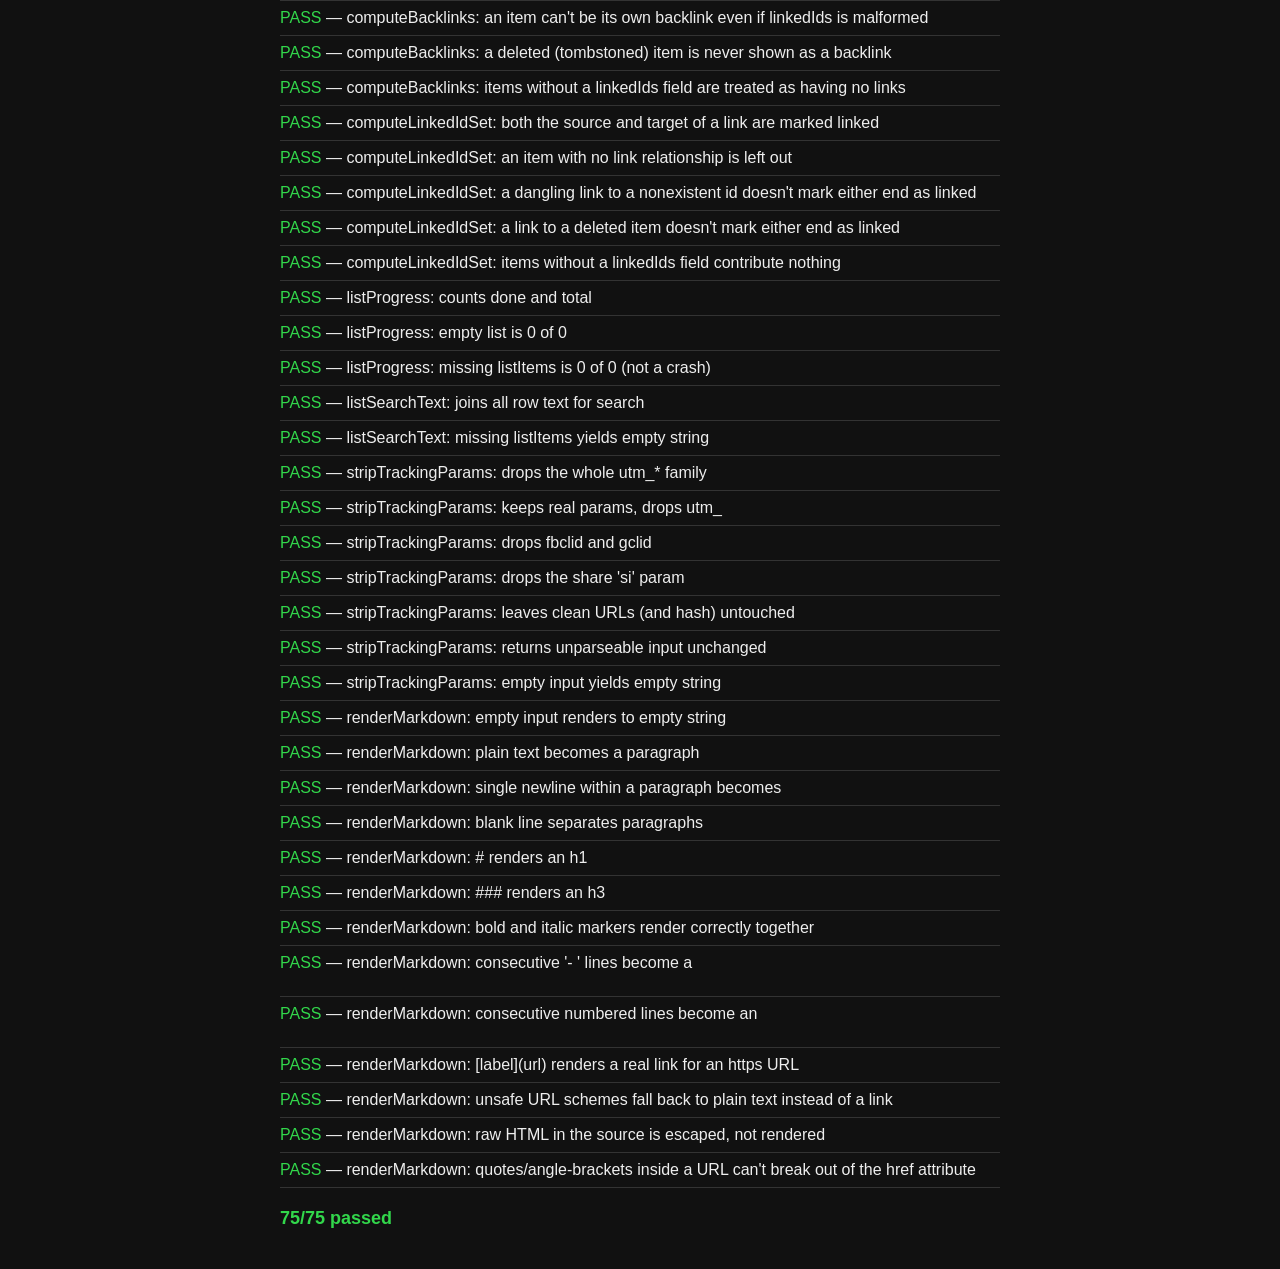
==== commit 6326d70b: "Delete-forever in trash + fix Drive-orphan media leak (build 23) - Delete permanently: wipes a tombs" ====
--- a/tests.html
+++ b/tests.html
@@ -161,6 +161,29 @@
   assertEqual([toUpload, toDownload, toDeleteLocal], [[], [], []], "computeMediaActions: items without mediaId are ignored");
 }
 
+{
+  // Deleted item whose LOCAL blob is already purged (undo-expire) but whose
+  // Drive copy still exists must still have the Drive copy removed.
+  const items = [item({ id: "a", mediaId: "m1", filename: "photo.jpg", type: "image", deletedAt: "2026-01-01T00:00:00.000Z" })];
+  const { toDeleteLocal, toDeleteRemoteNames } = computeMediaActions(items, new Set(), new Set(["a__photo.jpg"]));
+  assertEqual(toDeleteLocal, [], "computeMediaActions: no local media to purge when already gone");
+  assertEqual(toDeleteRemoteNames, ["a__photo.jpg"], "computeMediaActions: orphaned Drive media of a tombstone is queued for remote deletion");
+}
+
+{
+  // "Delete forever" wipes the filename; the Drive copy is still matched by id.
+  const items = [item({ id: "a", mediaId: null, filename: null, type: "image", deletedAt: "2026-01-01T00:00:00.000Z" })];
+  const { toDeleteRemoteNames } = computeMediaActions(items, new Set(), new Set(["a__photo.jpg"]));
+  assertEqual(toDeleteRemoteNames, ["a__photo.jpg"], "computeMediaActions: tombstone Drive media matched by id even after filename is wiped");
+}
+
+{
+  // A live item's Drive media is never queued for deletion.
+  const items = [item({ id: "a", mediaId: "m1", filename: "photo.jpg", type: "image" })];
+  const { toDeleteRemoteNames } = computeMediaActions(items, new Set(["m1"]), new Set(["a__photo.jpg"]));
+  assertEqual(toDeleteRemoteNames, [], "computeMediaActions: live item's Drive media is never deleted");
+}
+
 // --- db.sortTagsByRecency (tag suggestion ordering) ---
 
 {
